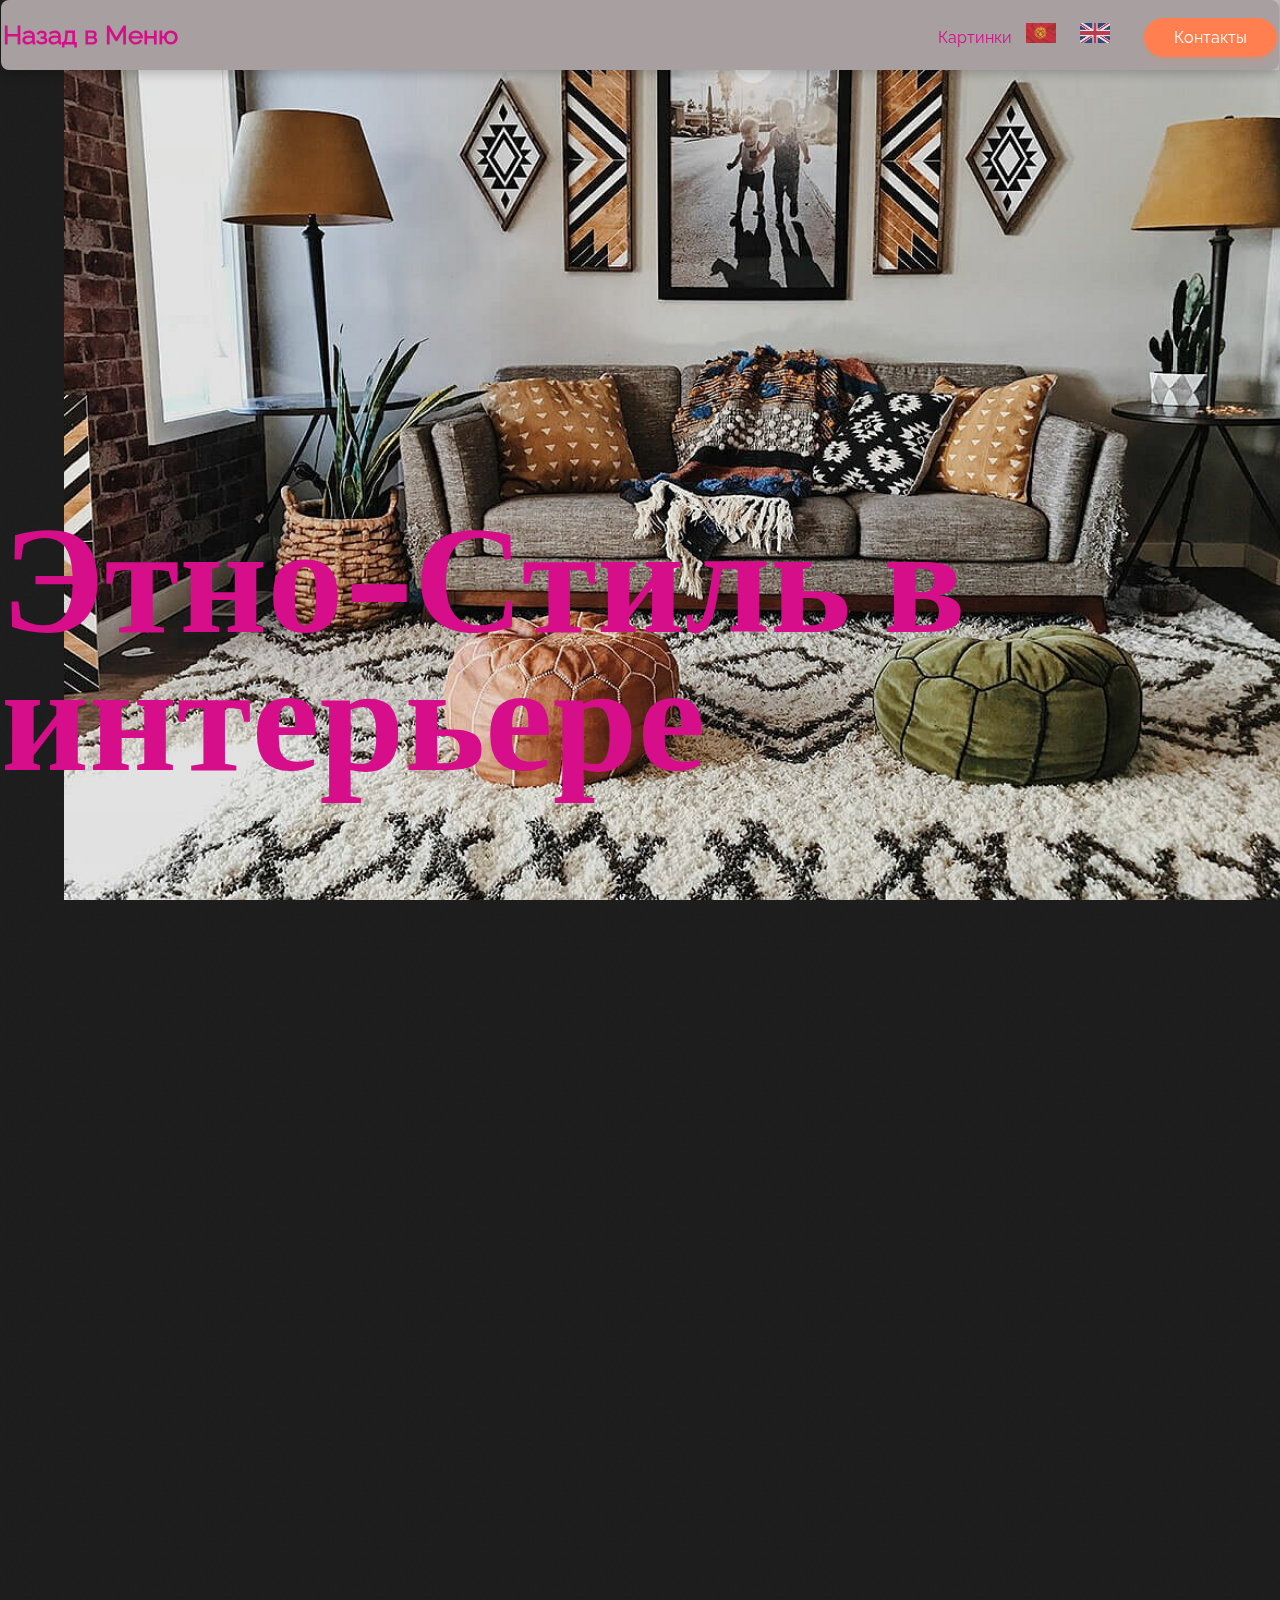
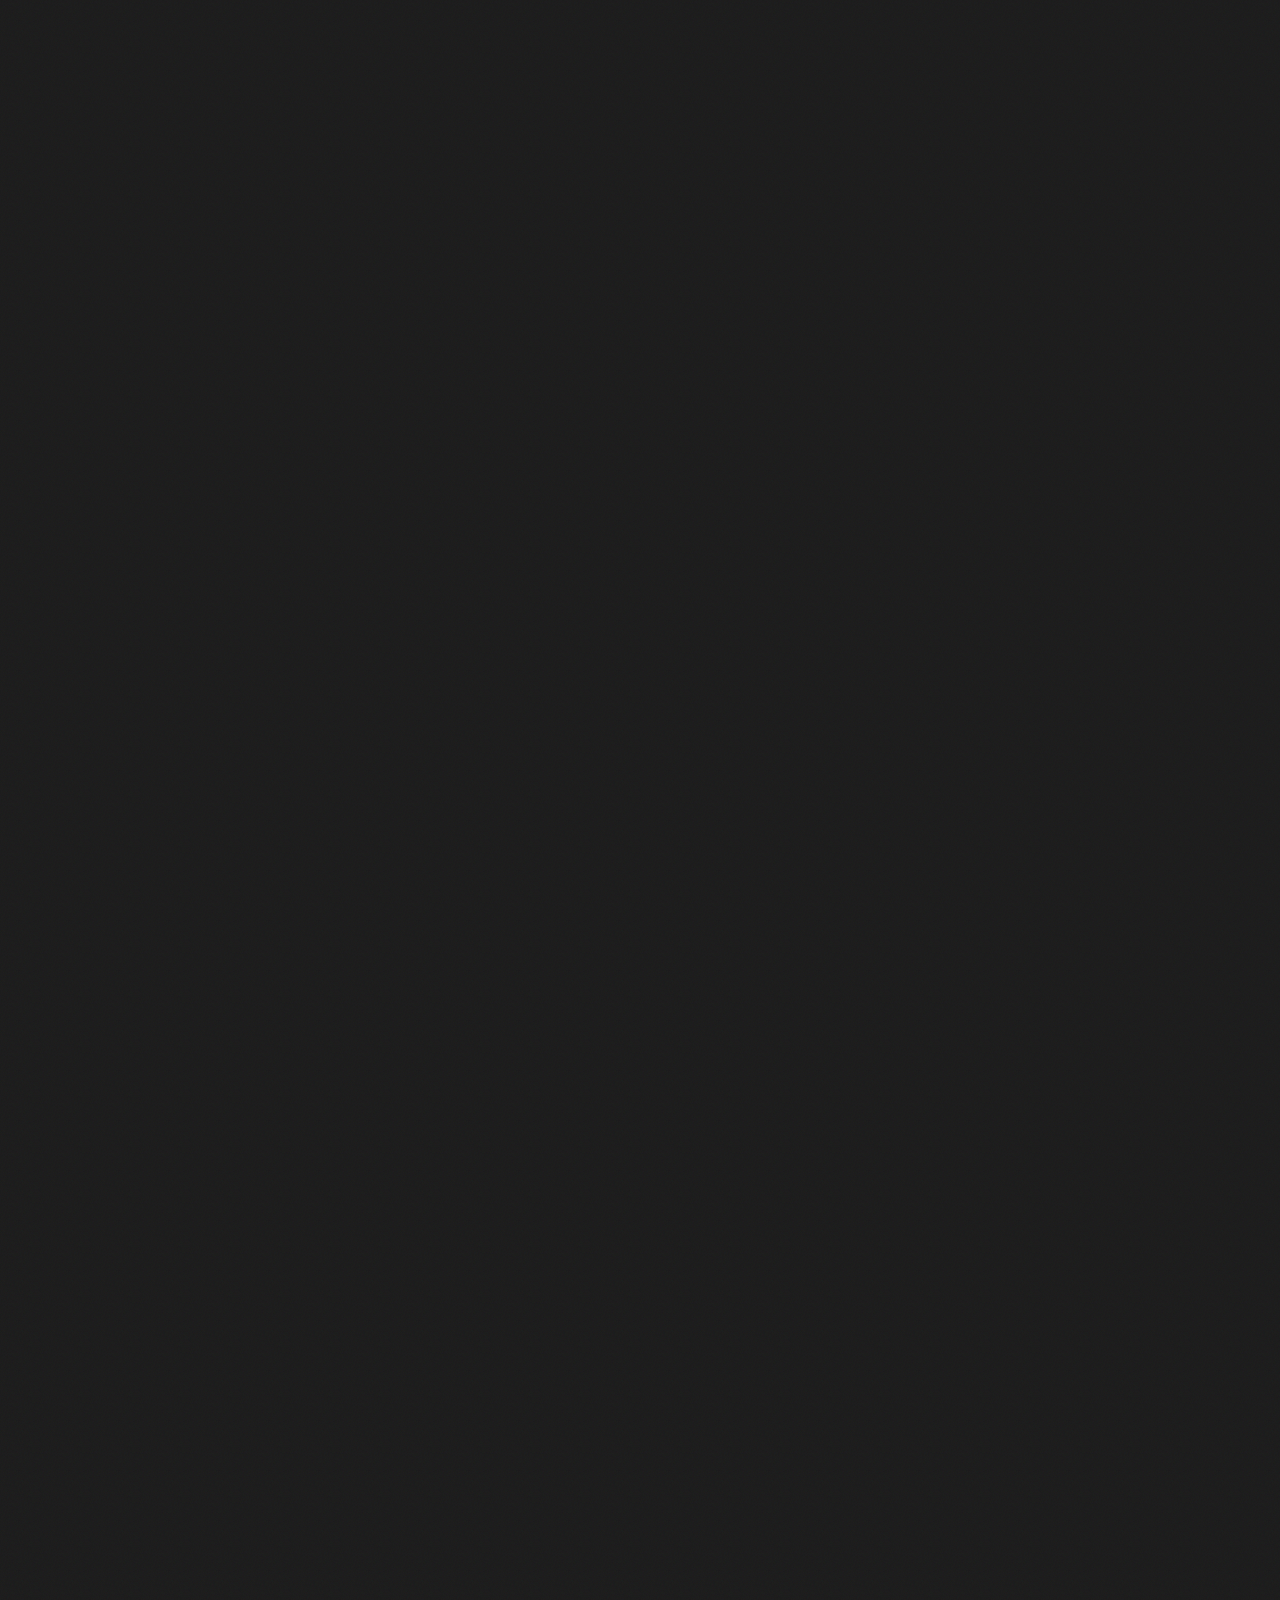
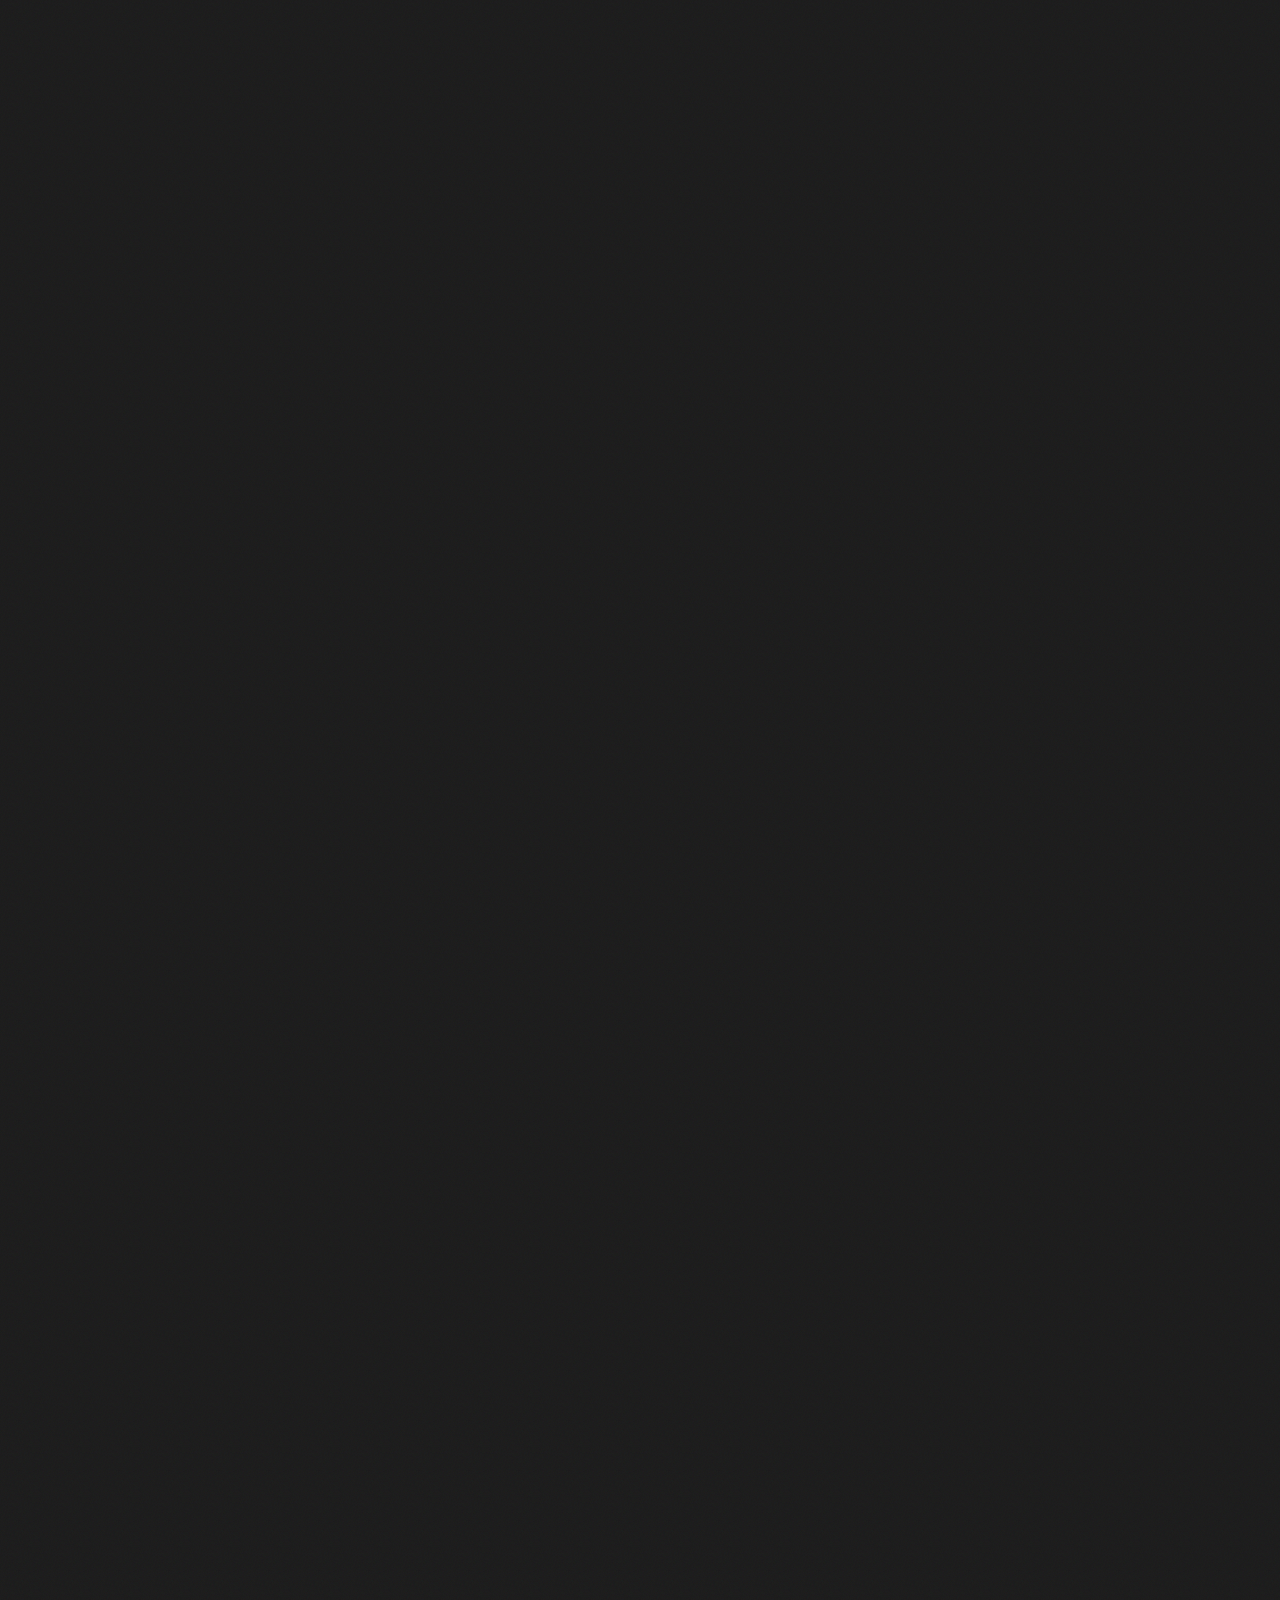
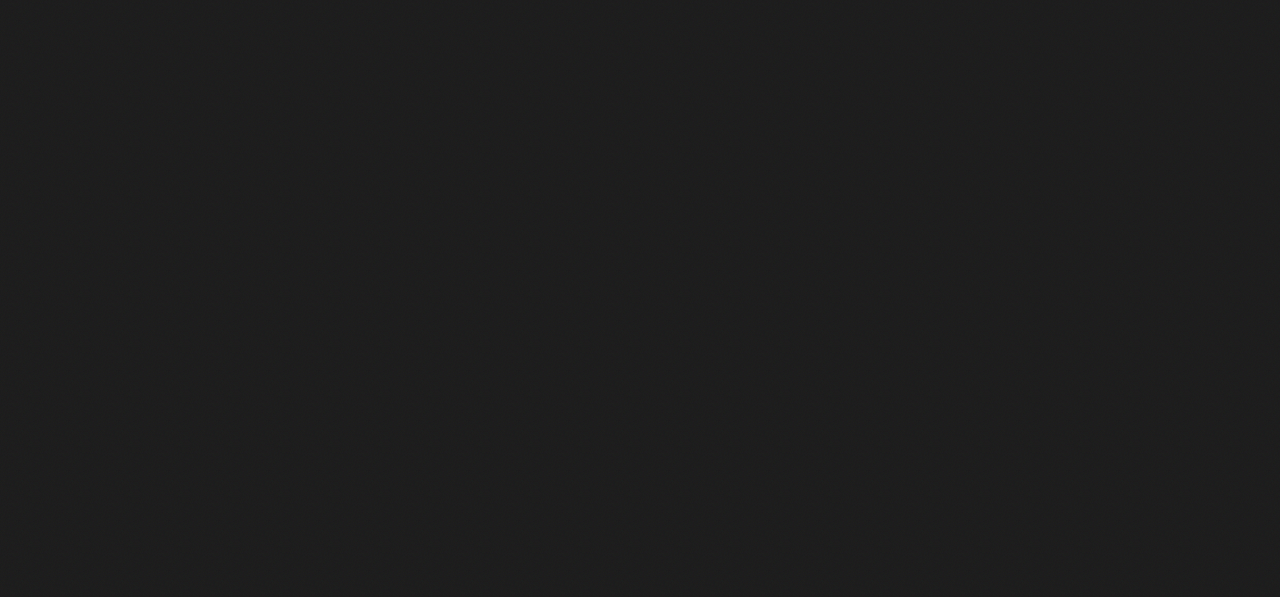
==== index.html @ 18030d8a "Add files via upload" ====
<!DOCTYPE html>
<html lang="en">
<head>

    <meta charset="UTF-8">
    <meta http-equiv="X-UA-Compatible" content="IE=edge">
    <meta name="viewport" content="width=device-width, initial-scale=1.0">

    <title>Ethno-Style</title>

    <script src="./libs/gsap/gsap.min.js" defer></script>
    <script src="./libs/gsap/ScrollTrigger.min.js" defer></script>
    <script src="./libs/gsap/ScrollSmoother.min.js" defer></script>

    <link rel="stylesheet" href="./css/main.css">
    <script src="./js/app.js" defer></script>

</head>
<body>

    <!-- <nav class="navbar">
        <div class="container">
            <a href="#" class="navbar-brand">HTML&CSS</a>

            <div class="navbar-wrap">
                <ul class="navbar-menu">
                    <li><a href="#">О нас</a></li>
                    <li><a href="#">Порт</a></li>
                    <li><a href="#">цены</a></li>
                    <li><a href="#">Контакты</a></li>
    
                    <a href="#" class="callback">Обратный Звонок</a>
                </ul>
            </div>
            
        </div>
    </nav> -->

    <div class="wrapper">
        <div class="content">
            <header class="etno-section">
                <img data-lag=".5" data-speed=".6" class="etno" src="./img/etno.jpg" alt="Alt" >
                <div class="container">
                    <nav class="navbar">
                        <div class="container">
                            <a href="./htmls/menuru.html" class="navbar-brand">Назад в Меню</a>
                
                            <div class="navbar-wrap">
                                <ul class="navbar-menu">
                                    <li><ap href="./htmls/portfolioru.html">Картинки</ap></li>
                                    <li><a href="./htmls/indexkg.html" class="header-item__lang-kg" button id="en" class="translate"><img src="./img/1.jpg" alt="kgflag" width="30px" height="20px"></button></a></li>
                                    <!-- <li><a href="#" class="header-item__lang-ru" button id="ru" class="translate"><img src="./img/2.png" alt="ruflag" width="30px" height="20px"></button></a></li> -->
                                    <li><a href="./htmls/indexen.html" class="header-item__lang-en" button id="ru" class="translate"><img src="./img/1.webp" alt="ruflag" width="30px" height="20px"></button></a></li>

                                    <a href="./htmls/cantactru.html" class="callback">Контакты</a>
                                </ul>
                            </div>
                            
                        </div>
                    </nav>
                    <div data-speed=".75" class="main-header">
                        <h1 class="main-title">Этно-Стиль в интерьере</h1>
                    </div>
                </div>
            </header>
        
            <div class="portfolio">
                <div class="container">
                    <main class="gallery">
                        <div data-speed=".9" class="gallery__left">
        
                            <img class="gallery__item" src="./img/work/etno1.jpg" alt="Alt ">
                            <div class="text-block gallery__item">
                                <h2 class="text-block__h">Этно-Стиль</h2>
                                <p class="text-block__p">В этно интерьере максимально аутентично передаются черты древности, когда люди еще не знали о современных материалах. 
                                    Поэтому предпочтение нужно отдать натуральному дереву и текстилю, камню, металлу. 
                                    В таком интерьерном стиле отделка выступает лишь фоном для основных декораций – мебели, аксессуаров</p>
                            </div>
                            <img class="gallery__item" src="./img/work/etno2.jpg" alt="Alt ">
        
                            <div class="text-block gallery__item">
                                <h2 class="text-block__h">Декор</h2>
                                <p class="text-block__p">Но настроение всего интерьера задает, конечно же, декор в этническом стиле. 
                                    Арабский ковер, шкуру, африканские маски, японские вазы, китайские шкатулки, картины, 
                                    тканые полотна – эти и другие аксессуары как нельзя лучше передают дух и колорит народа.</p>
                            </div>
                            
                            <img class="gallery__item" src="./img/work/etno6.jpg" alt="Alt ">
                            <div class="text-block gallery__item">
                                <h2 class="text-block__h">Как это началось</h2>
                                <p class="text-block__p">Переносить колорит другого народа в свои дома первыми начали мореплаватели и путешественники. 
                                    Они привозили из дальних поездок памятные предметы и сувениры, которые становились частью оформления жилища.</p>
                            </div>
        
                        </div>
                        <div data-speed="1.1" class="gallery__right">
        
                            <div class="text-block gallery__item">
                                <h2 class="text-block__h">Требования</h2>
                                <p class="text-block__p">Строгих требований по оформлению этники нет, 
                                    главное — это выбор в пользу натуральных материалов и 
                                    соблюдение гармонии между крупным и мелким декором — 
                                    только так вы сможете создать атмосферное помещение для отдыха или работы.</p>
                            </div>
        
                            <img class="gallery__item" src="./img/work/etno4.jpg" alt="Alt ">
                            <div class="text-block gallery__item">
                                <h2 class="text-block__h">Мебель</h2>
                                <p class="text-block__p">Один из наиболее характерных элементов этно-стиля – мебель. 
                                    Большинство изделий должны быть выполнены из дерева (бамбук, дуб, бук, орех, ольха, сосна, кедр). 
                                    Мягкая мебель может иметь металлический каркас и обивку из грубых натуральных тканей. 
                                    Мебель обладает определенным стилем, характером и выразительностью. 
                                    Например, плетеная мебель имеет принадлежность к Востоку и Африке. 
                                    Это кресла, стулья, пуфики, кофейные и журнальные столики.</p>
                            </div>
                            <img class="gallery__item" src="./img/work/etno5.jpg" alt="Alt ">
                            <div class="text-block gallery__item">
                                <h2 class="text-block__h">В Этно-Стиле</h2>
                                <p class="text-block__p">Цветовая гамма уникальна для каждого из направлений в этно-стиле. 
                                    Например, китайский интерьер традиционно оформляют в красном и золотом цвете, 
                                    в египетском можно наблюдать доминирование теплых оттенков — песочный, желтый, коричневый, 
                                    а в скандинавском — более холодные сдержанные цвета.</p>
                            </div>
                            <img class="gallery__item" src="./img/work/etno3.jpg" alt="Alt ">
        
                        </div>
                    </main>
                </div>
            </div>
        </div>
    </div>

</body>
</html>
---- css/main.css ----
.background {
    display: flex;
    min-height: 100vh;
  }
  body {
    background-image: url(../img/bg.jpg);
    background-size: 50px;
  }
@font-face {
    font-family: raleway-c;
    src: url(../fonts/raleway-regular.woff2);
}
@font-face {
    font-family: outfit-c;
    src: url(../fonts/outfit-regular.woff2);
}

  .container {
    flex: 0 1 700px;
    margin: auto;
    padding: 10px;
  }
  
  .screen {
    position: relative;
    background: #3e3e3e;
    border-radius: 15px;
  }
  
  .screen:after {
    content: '';
    display: block;
    position: absolute;
    top: 0;
    left: 20px;
    right: 20px;
    bottom: 0;
    border-radius: 15px;
    box-shadow: 0 20px 40px rgba(0, 0, 0, .4);
    z-index: -1;
  }
  
  .screen-header {
    display: flex;
    align-items: center;
    padding: 10px 20px;
    background: #4d4d4f;
    border-top-left-radius: 15px;
    border-top-right-radius: 15px;
  }
  
  .screen-header-left {
    margin-right: auto;
  }
  
  .screen-header-button {
    display: inline-block;
    width: 8px;
    height: 8px;
    margin-right: 3px;
    border-radius: 8px;
    background: white;
  }
  
  .screen-header-button.close {
    background: #ed1c6f;
  }
  
  .screen-header-button.maximize {
    background: #e8e925;
  }
  
  .screen-header-button.minimize {
    background: #74c54f;
  }
  
  .screen-header-right {
    display: flex;
  }
  
  .screen-header-ellipsis {
    width: 150px;
    height: 30px;
    margin-left: 2px;
    border-radius: 8px;
    background: #999;
  }
  
  .screen-body {
    display: flex;
  }
  
  .screen-body-item {
    flex: 1;
    padding: 50px;
  }
  
  .screen-body-item.left {
    display: flex;
    flex-direction: column;
  }
  
  .app-title {
    display: flex;
    flex-direction: column;
    position: relative;
    color: #ea1d6f;
    font-size: 26px;
  }
  
  .app-title:after {
    content: '';
    display: block;
    position: absolute;
    left: 0;
    bottom: -10px;
    width: 23px;
    height: 4px;
    background: #ea1d6f;
  }
  
  .app-contact {
    margin-top: auto;
    font-size: 15px;
    color: #888;
  }
  
  .app-form-group {
    margin-bottom: 15px;
  }
  
  .app-form-group.message {
    margin-top: 40px;
  }
  
  .app-form-group.buttons {
    margin-bottom: 0;
    text-align: right;
  }
  
  .app-form-control {
    width: 100%;
    padding: 10px 0;
    background: none;
    border: none;
    border-bottom: 1px solid #666;
    color: #ddd;
    font-size: 14px;
    text-transform: uppercase;
    outline: none;
    transition: border-color .2s;
  }
  
  .app-form-control::placeholder {
    color: #666;
  }
  
  .app-form-control:focus {
    border-bottom-color: #ddd;
  }
  
  .app-form-button {
    background: none;
    border: none;
    color: #ea1d6f;
    font-size: 14px;
    cursor: pointer;
    outline: none;
  }
  
  .app-form-button:hover {
    color: #b9134f;
  }
  
  .credits {
    display: flex;
    justify-content: center;
    align-items: center;
    margin-top: 20px;
    color: #ffa4bd;
    font-family: 'Roboto Condensed', sans-serif;
    font-size: 16px;
    font-weight: normal;
  }
  
  .credits-link {
    display: flex;
    align-items: center;
    color: #fff;
    font-weight: bold;
    text-decoration: none;
  }
  
  .dribbble {
    width: 20px;
    height: 20px;
    margin: 0 5px;
  }
  
  @media screen and (max-width: 520px) {
    .screen-body {
      flex-direction: column;
    }
  
    .screen-body-item.left {
      margin-bottom: 30px;
    }
  
    .app-title {
      flex-direction: row;
    }
  
    .app-title span {
      margin-right: 12px;
    }
  
    .app-title:after {
      display: none;
    }
  }
  
  @media screen and (max-width: 600px) {
    .screen-body {
      padding: 40px;
    }
  
    .screen-body-item {
      padding: 0;
    }
  }

  .navbar {
	width: 100%;
	height: 70px;
	box-shadow: 0 4px 10px rgba(0, 0, 0, .2);
}

.navbar .container {
    border-radius: 8px;
    background-color: #a8a0a0;
	height: inherit;
	display: flex;
	justify-content: space-between;
	align-items: center;
}
.navbar-brand {
	font-weight: 700;
	font-size: 26px;
	text-decoration: none;
	color: #d60e8a;
	transition: all .5s ease-in-out;
}
.navbar-brand:hover {
	color: #ffffff;
    background: #424242;
    border-radius: 15px;
}
.navbar-menu {
	list-style-type: none;
	padding-left: 0;
	margin-bottom: 0;
}
.navbar-menu li {
	display: inline-block;
}
.navbar-menu li a {
    font-size: 20px;
    font-weight: 700;
	display: inline-block;
	color: #ff009d;
	opacity: .7;
	text-decoration: none;
	padding: 10px;
	transition: all .5s ease-in-out;
}
.navbar-menu li a:hover {
	opacity: 1;
    color: rgb(61, 3, 58);
}
.navbar-wrap {
	display: flex;
	flex-flow: row nowrap;
}
.callback {
	margin-left: 20px;
	padding: 10px 30px;
	background-color: coral;
	border-radius: 100px;
	color: #fff;
	text-decoration: none;
	box-shadow: 0 4px 6px rgba(255, 127, 80, .2);
	transition: all .5s ease-in-out;
}
.callback:hover {
	transform: scale(2);
	color: #fff;
	box-shadow: 0 9px 9px rgba(255, 127, 80, .2);
}
* {
  margin: 0;
  padding: 0;
  box-sizing: border-box;
}
:root {
  --index: calc(1vw + 1vh);
  --color-header: #AABBCC;
  --color-text: #cdc6c3;
  --gallery-gap: calc(var(--index) *10)
}
@font-face {
  font-family: raleway-c;
  src: url(../fonts/raleway-regular.woff2);
}
@font-face {
  font-family: outfit-c;
  src: url(../fonts/outfit-regular.woff2);
}
h1, h2, h3, h4, h5, h6 {
  font-family: outfit-c;
}
.translate {
  background: transparent;
  border: none;
  margin-left: 10px;
}
/* will-change */
.content, .etno, .main-header, .gallery > * {
  will-change: transform;
}

.navbar {
width: 100%;
height: 70px;
box-shadow: 0 4px 10px rgba(0, 0, 0, .2);
}

.navbar .container {
height: inherit;
display: flex;
justify-content: space-between;
align-items: center;
}
.navbar-brand {
font-weight: 700;
font-size: 26px;
text-decoration: none;
color: #d60e8a;
transition: all .5s ease-in-out;
}
.navbar-brand:hover {
color: #56123e;
  background: #e9c1c1;
  border-radius: 15px;
}
.navbar-menu {
list-style-type: none;
padding-left: 0;
margin-bottom: 0;
}
.navbar-menu li {
display: inline-block;
}
.navbar-menu li a {
  font-size: 20px;
  font-weight: 700;
display: inline-block;
color: #ff009d;
opacity: .7;
text-decoration: none;
padding: 10px;
transition: all .5s ease-in-out;
}
.navbar-menu li a:hover {
opacity: 1;
  color: rgb(61, 3, 58);
}
.navbar-wrap {
display: flex;
flex-flow: row nowrap;
}
.callback {
margin-left: 20px;
padding: 10px 30px;
background-color: coral;
border-radius: 100px;
color: #fff;
text-decoration: none;
box-shadow: 0 4px 6px rgba(255, 127, 80, .2);
transition: all .5s ease-in-out;
}
.callback:hover {
transform: scale(2);
color: #fff;
box-shadow: 0 9px 9px rgba(255, 127, 80, .2);
}

body {
  background-image: url(../img/bg.jpg);
  background-size: 50px;
  color: #d60e8a;
  font-family: raleway-c;
  overflow-x: hidden;
}
/* main picture */
.etno {
  width: calc(var(--index) *60);
  position: absolute;
  left: 5vw;
  top: 0vh;
  z-index: -1;
}
.main-header {
  height: 100vh;
}
.container {
   padding: 0 7vw;
}
.main-title {
  font-size: calc(var(--index) *7);
  position: absolute;
  /* width: min-content; */
  bottom: 19vh;
  left: vw;
  line-height: .9;
}
.gallery {
  display: flex;
  padding: calc(var(--index) *5 ) 0;
}
.gallery > * {
  flex: 1;
  display: flex;
  align-items: center;
  flex-direction: column;
}
.gallery__item {
  max-width: calc(var(--index) *100);
  margin-bottom: var(--gallery-gap);
  max-height: 180vh;
  border-radius: 8px;
}
.gallery__left {
  margin-top: calc(var(--gallery-gap) *1.75);
}
.gallery__right .gallery__item {
  margin: 0;
  margin-top: var(--gallery-gap);
}
.text-block {
  color: var(--color-text);
  position: relative;
}
.text-block__h {
  font-size: 5rem;
  line-height: 4rem;
  color: var(--color-header);
  margin-bottom: 1.5rem;
}
.text-block__p {
  line-height: 1.75;
}
* {
  margin: 0;
  padding: 0;
  box-sizing: border-box;
}
:root {
  --index: calc(1vw + 1vh);
  --transition: 1.25s cubic-bezier(.6, .6, 0, 1);
}
.container {
  padding: 0 .1vw;
}
.navbar-brand {
	font-weight: 700;
	font-size: 26px;
	text-decoration: none;
	color: #d60e8a;
	transition: all .5s ease-in-out;
}
.navbar-brand:hover {
	color: rgb(39, 45, 45);
    background: #e9c1c1;
    border-radius: 15px;
}
html, body {
  height: 100%;
  overflow: hidden;
}
.main-wrapper {
  height: 100%;
  display: flex;
  gap: var(--index);
  background-color: rgb(39, 45, 45);
  /* background-image: url(../img/bg.jpg); */
  background-size: cover;
  background-position: center;
}
.slider {
  overflow: visible;
}
.slider:nth-child(odd) {
  transform: rotate(180deg);
}
.slider .slider__wrapper {
  transition: var(--transition)!important;
  will-change: transform;
}
.slider__item {
  width: 25vw;
  margin-bottom: calc(var(--index) *2.6);
  cursor: pointer;
  transition: transform var(--transition);
  will-change: transform;
  box-shadow: rgb(0 0 0 / .15)  0 0 30px 10px;
}
.slider__item:hover {
  transform: scale(1.05);
}
.slider__img {
  width: 100%;
  height: 100%;
  background-size: cover;
  border-radius: 8px;
}
.slider:nth-child(odd) .slider__img {
  transform: rotate(-180deg);
}
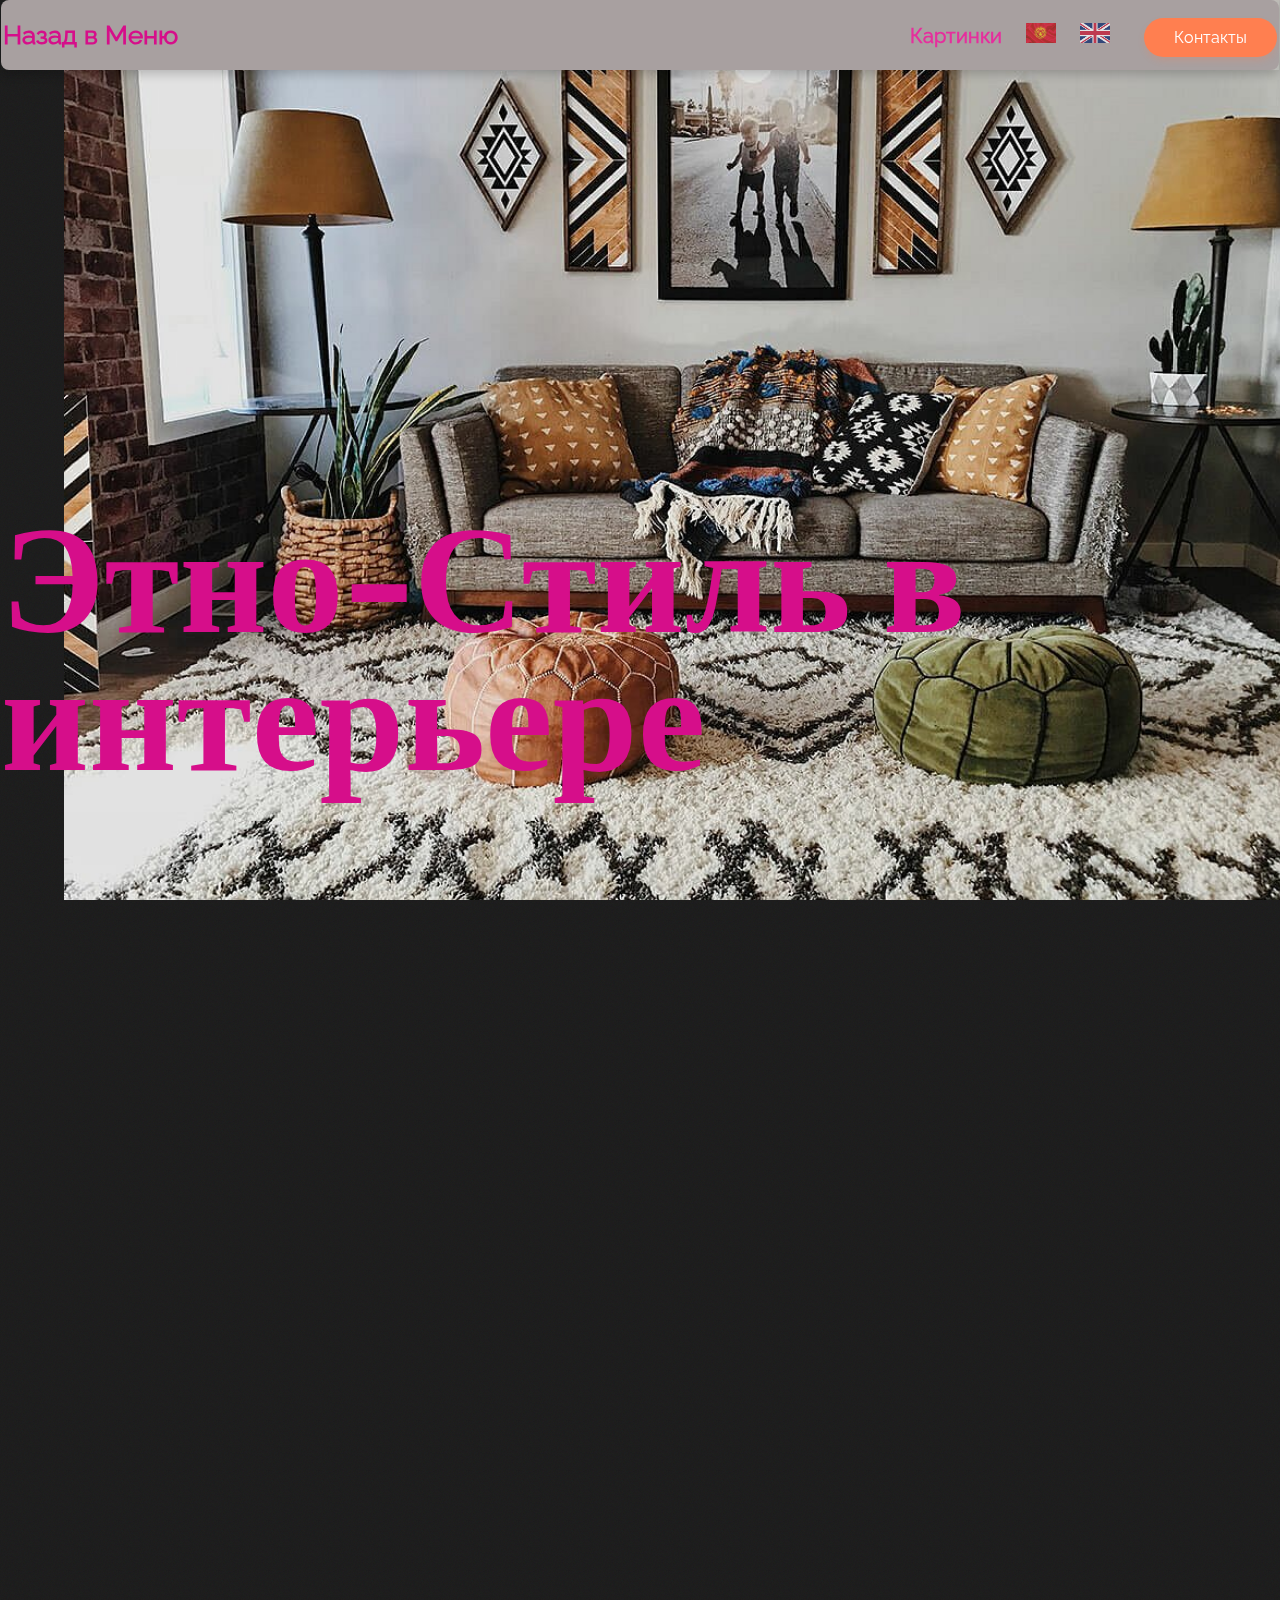
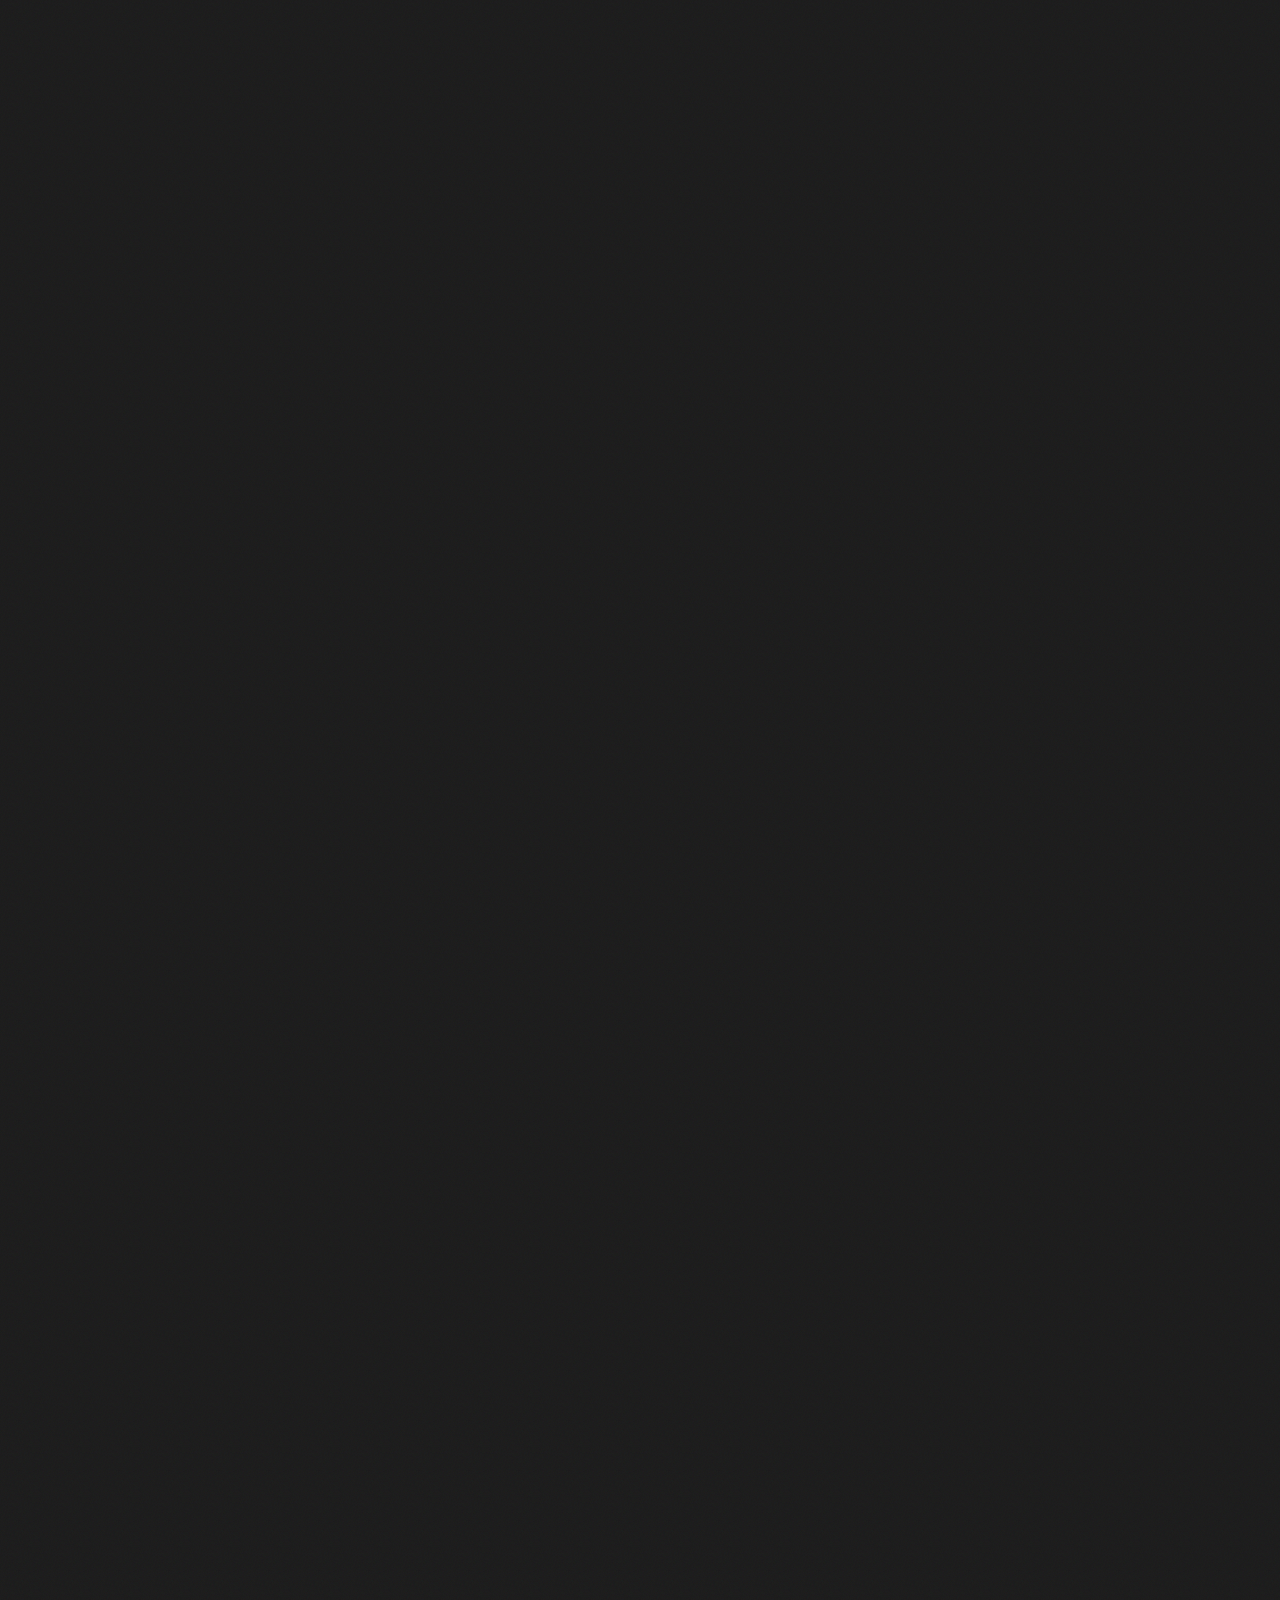
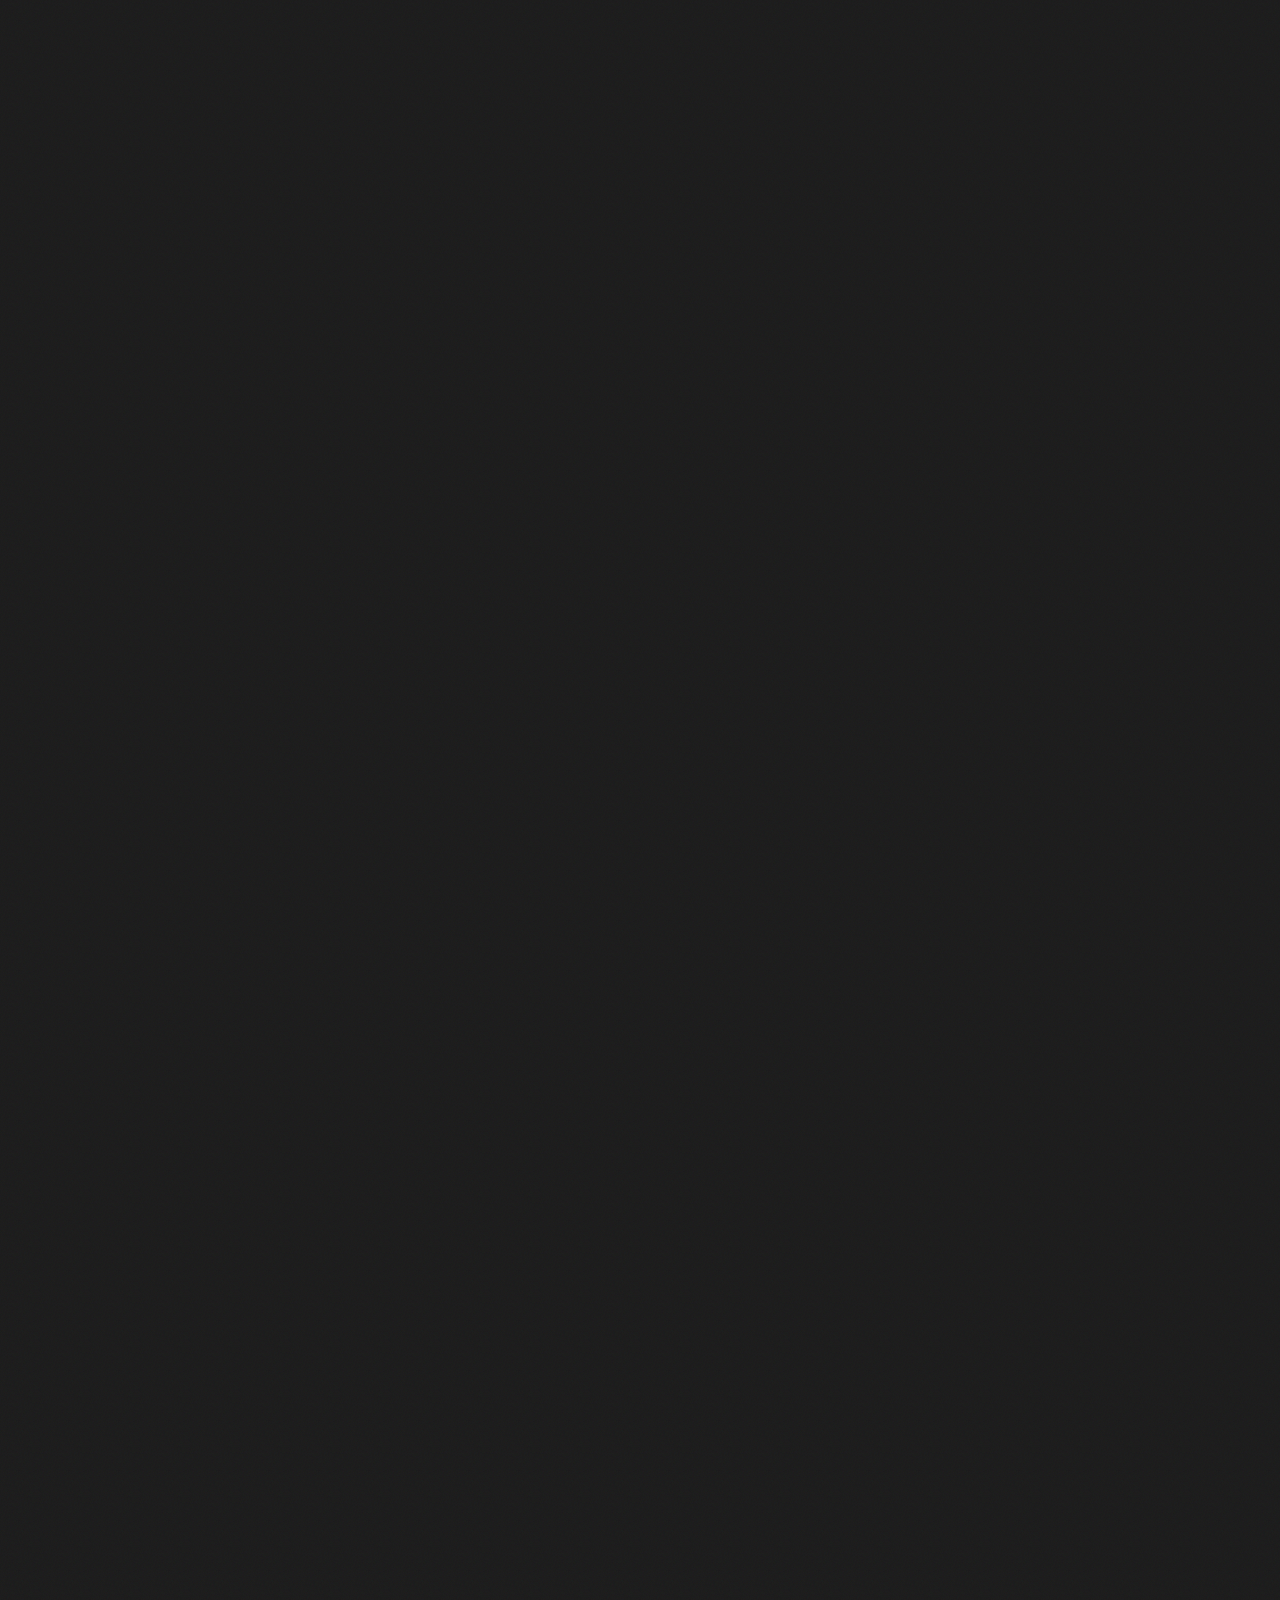
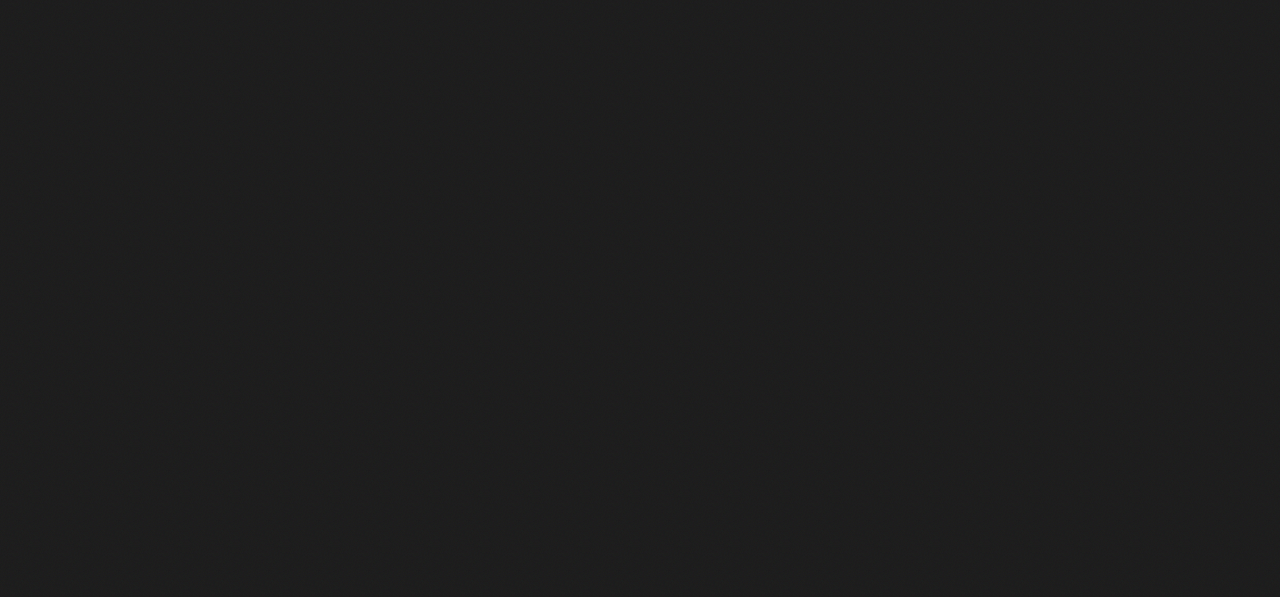
==== commit 5fdca7d1: "Update index.html" ====
--- a/index.html
+++ b/index.html
@@ -47,7 +47,7 @@
                 
                             <div class="navbar-wrap">
                                 <ul class="navbar-menu">
-                                    <li><ap href="./htmls/portfolioru.html">Картинки</ap></li>
+                                    <li><a href="./htmls/portfolioru.html">Картинки</a></li>
                                     <li><a href="./htmls/indexkg.html" class="header-item__lang-kg" button id="en" class="translate"><img src="./img/1.jpg" alt="kgflag" width="30px" height="20px"></button></a></li>
                                     <!-- <li><a href="#" class="header-item__lang-ru" button id="ru" class="translate"><img src="./img/2.png" alt="ruflag" width="30px" height="20px"></button></a></li> -->
                                     <li><a href="./htmls/indexen.html" class="header-item__lang-en" button id="ru" class="translate"><img src="./img/1.webp" alt="ruflag" width="30px" height="20px"></button></a></li>
@@ -131,4 +131,4 @@
     </div>
 
 </body>
-</html>+</html>
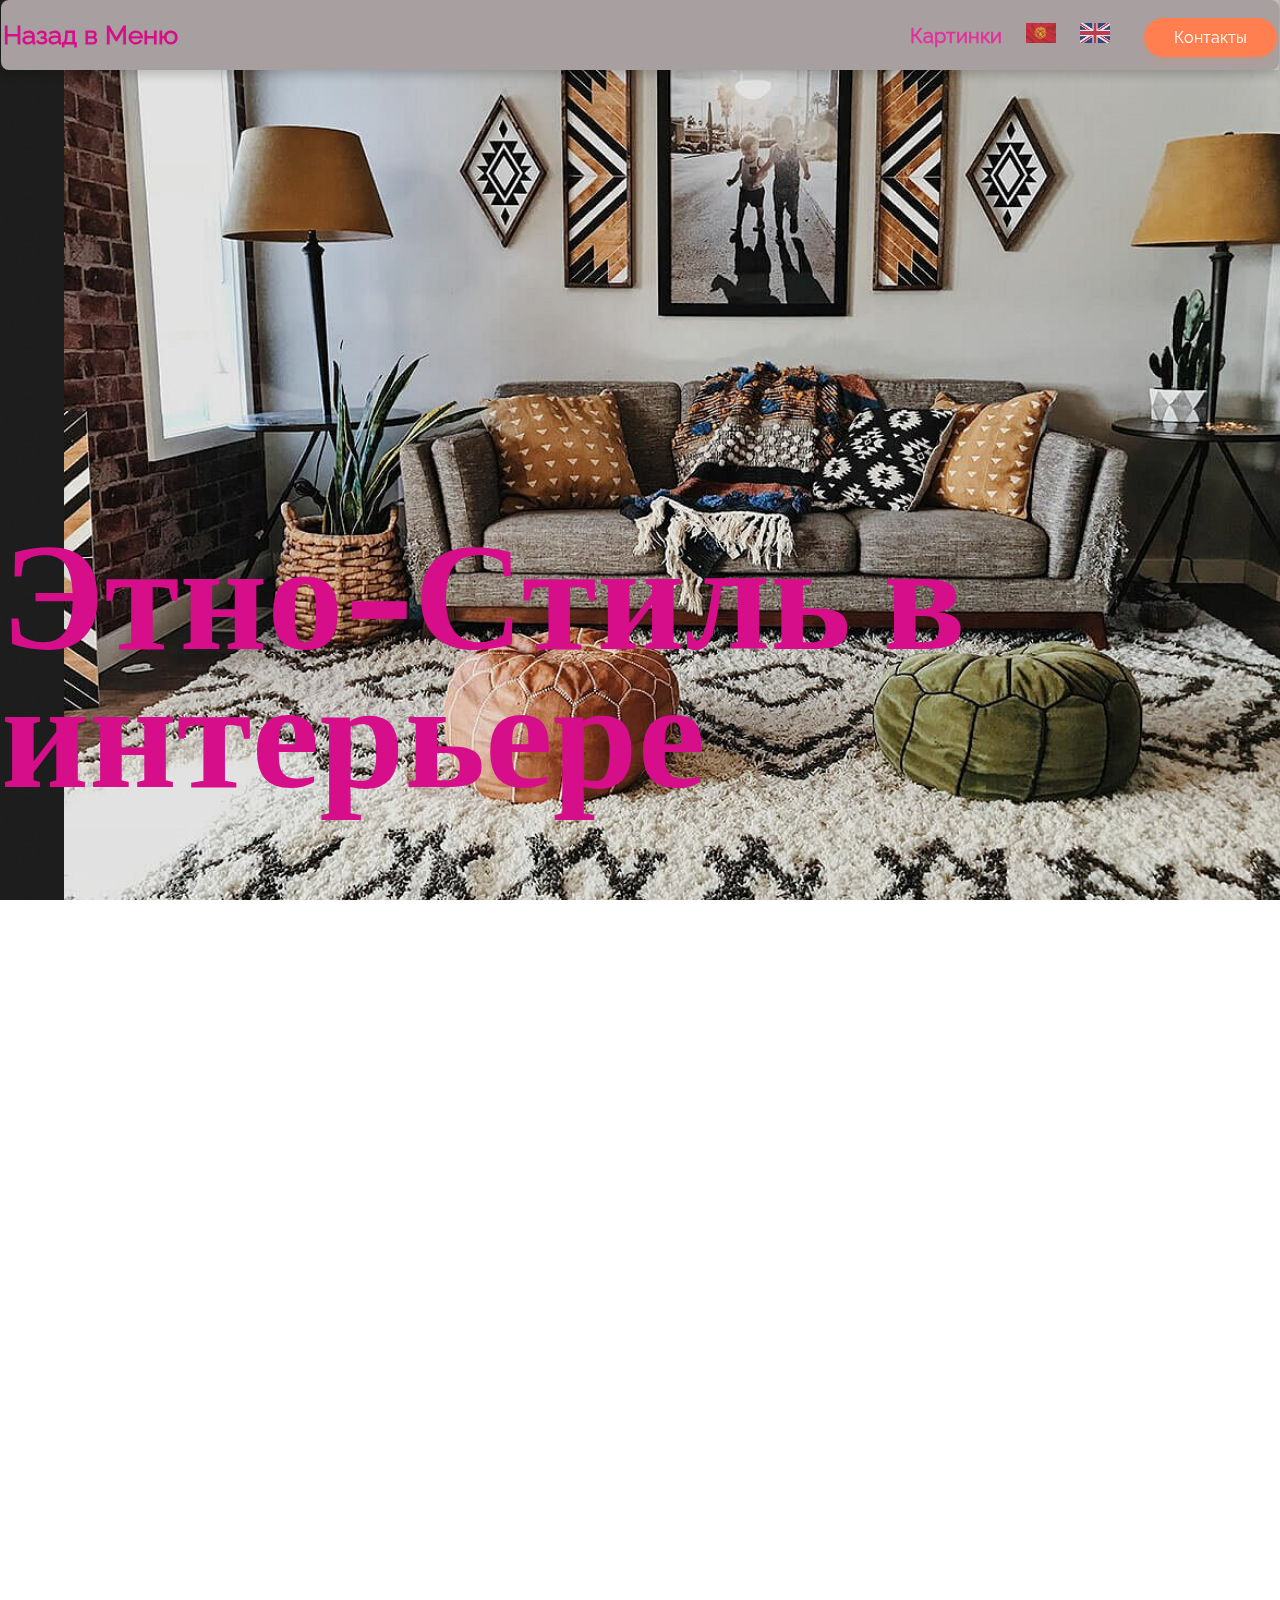
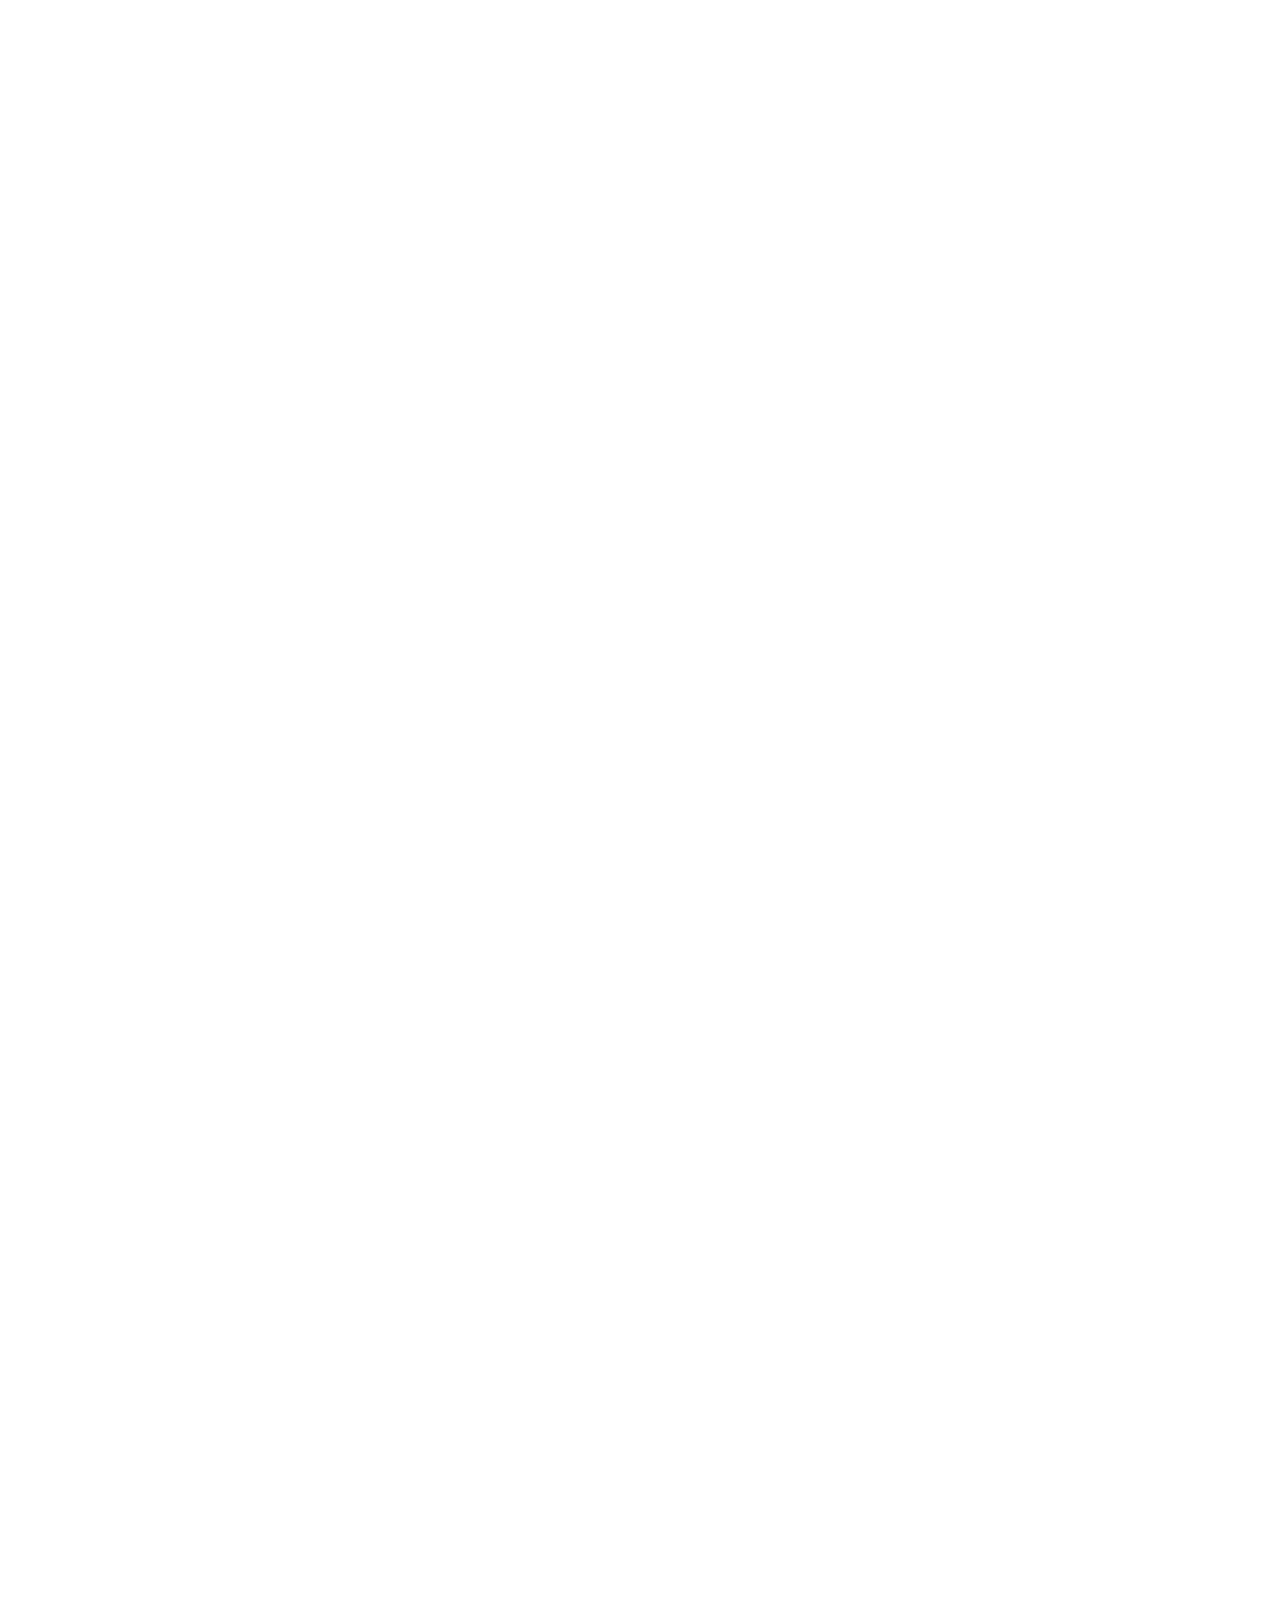
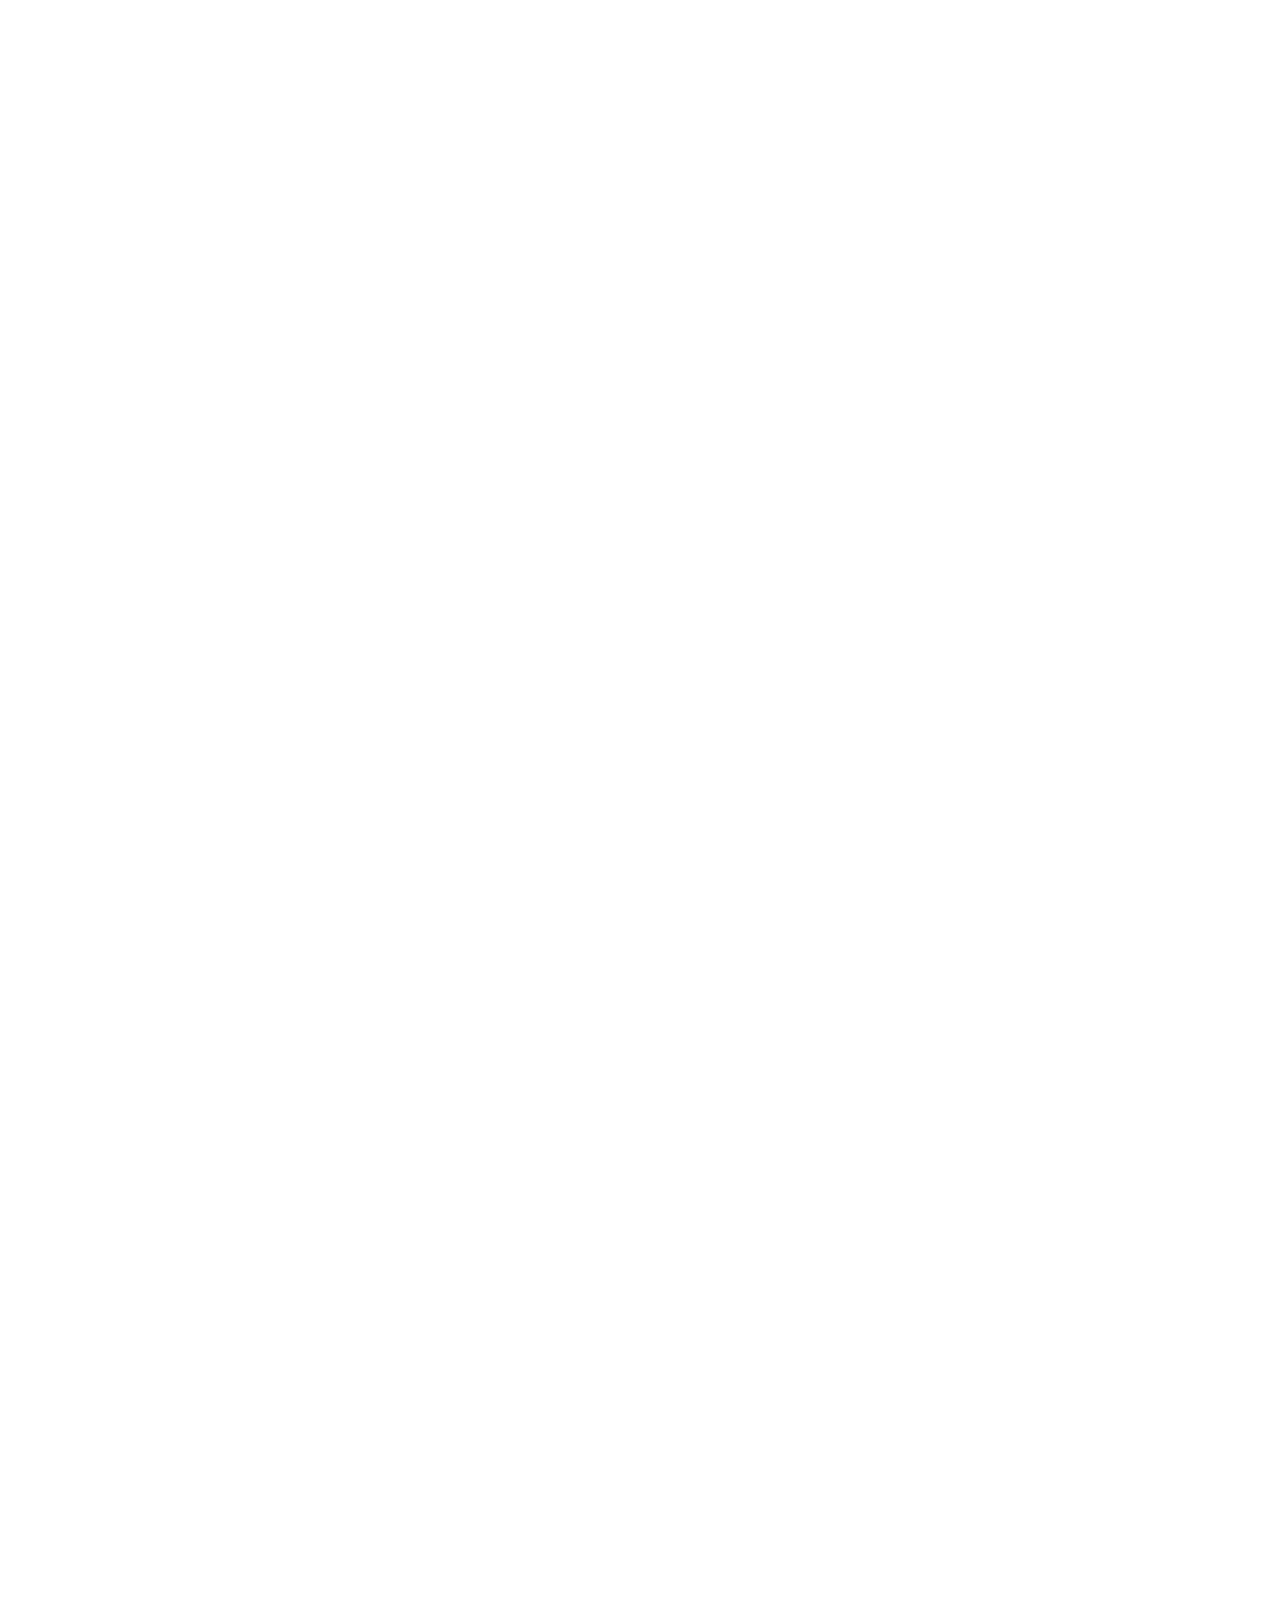
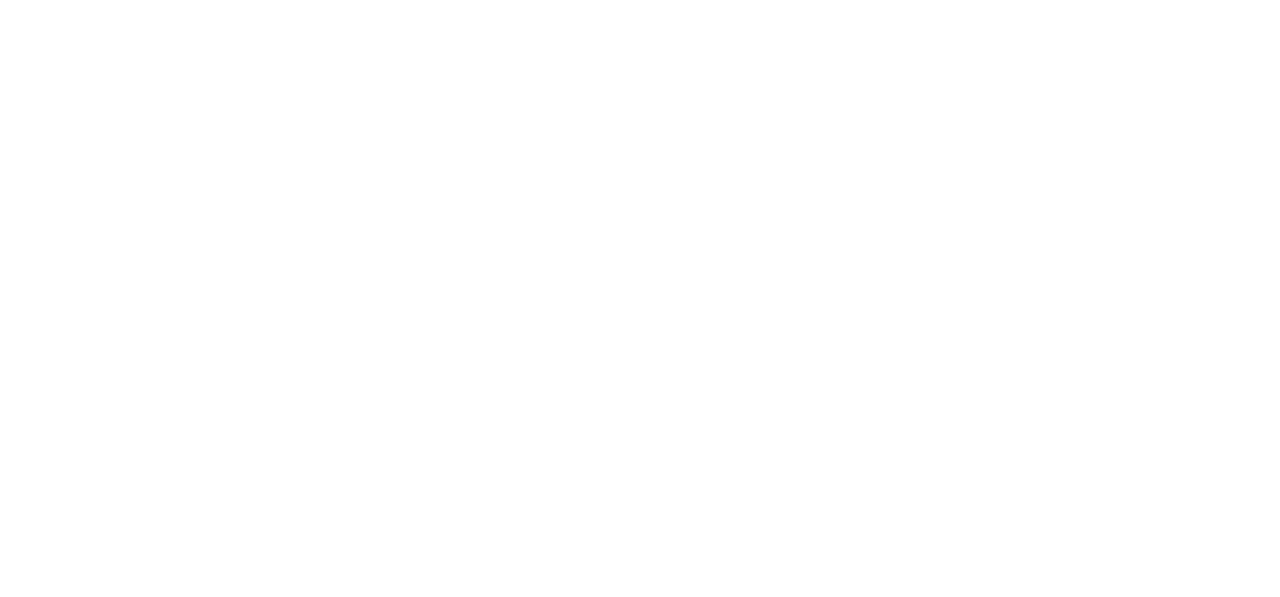
==== commit 8b86d41b: "Update index.html" ====
--- a/index.html
+++ b/index.html
@@ -7,13 +7,7 @@
     <meta name="viewport" content="width=device-width, initial-scale=1.0">
 
     <title>Ethno-Style</title>
-
-    <script src="./libs/gsap/gsap.min.js" defer></script>
-    <script src="./libs/gsap/ScrollTrigger.min.js" defer></script>
-    <script src="./libs/gsap/ScrollSmoother.min.js" defer></script>
-
-    <link rel="stylesheet" href="./css/main.css">
-    <script src="./js/app.js" defer></script>
+    <link rel="stylesheet" href="./css/main.css"
 
 </head>
 <body>
@@ -131,4 +125,8 @@
     </div>
 
 </body>
+<script src="./js/app.js" defer></script>
+    <script src="./libs/gsap/gsap.min.js" defer></script>
+    <script src="./libs/gsap/ScrollTrigger.min.js" defer></script>
+    <script src="./libs/gsap/ScrollSmoother.min.js" defer></script>
 </html>
